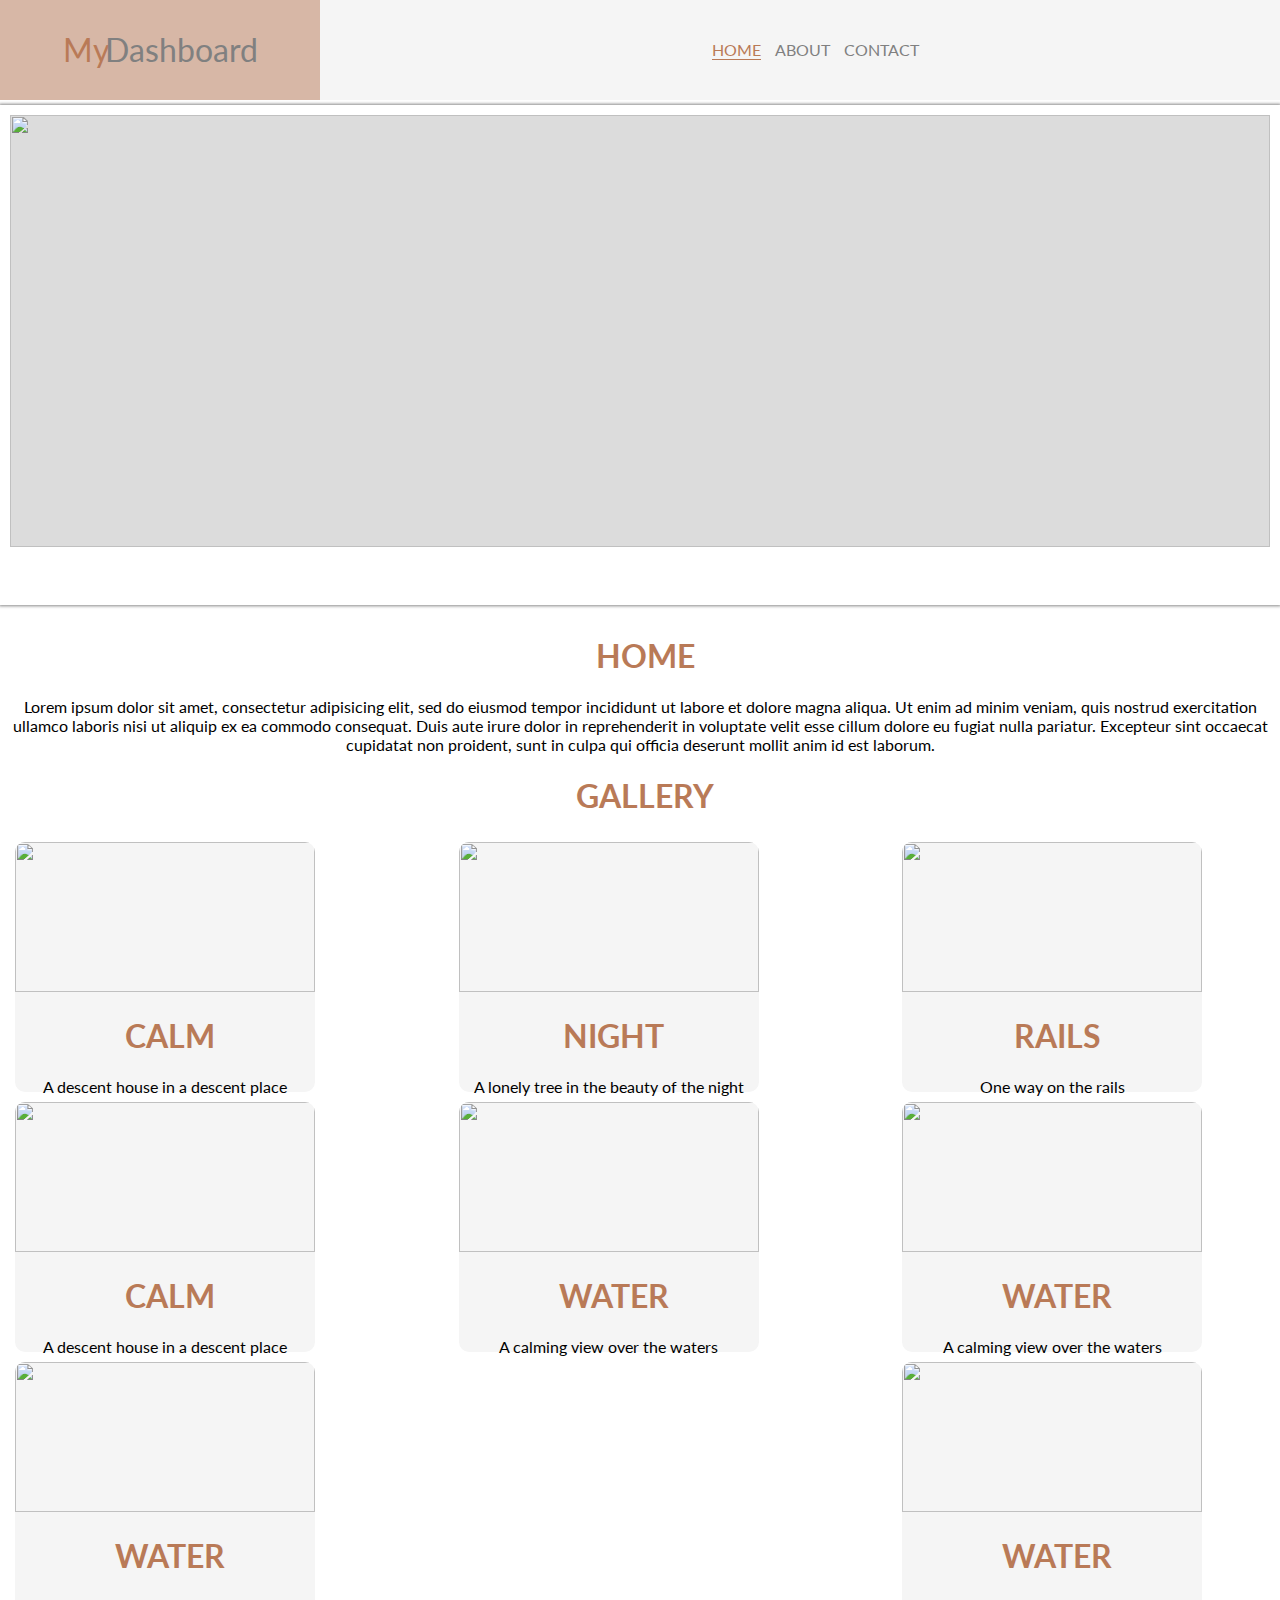
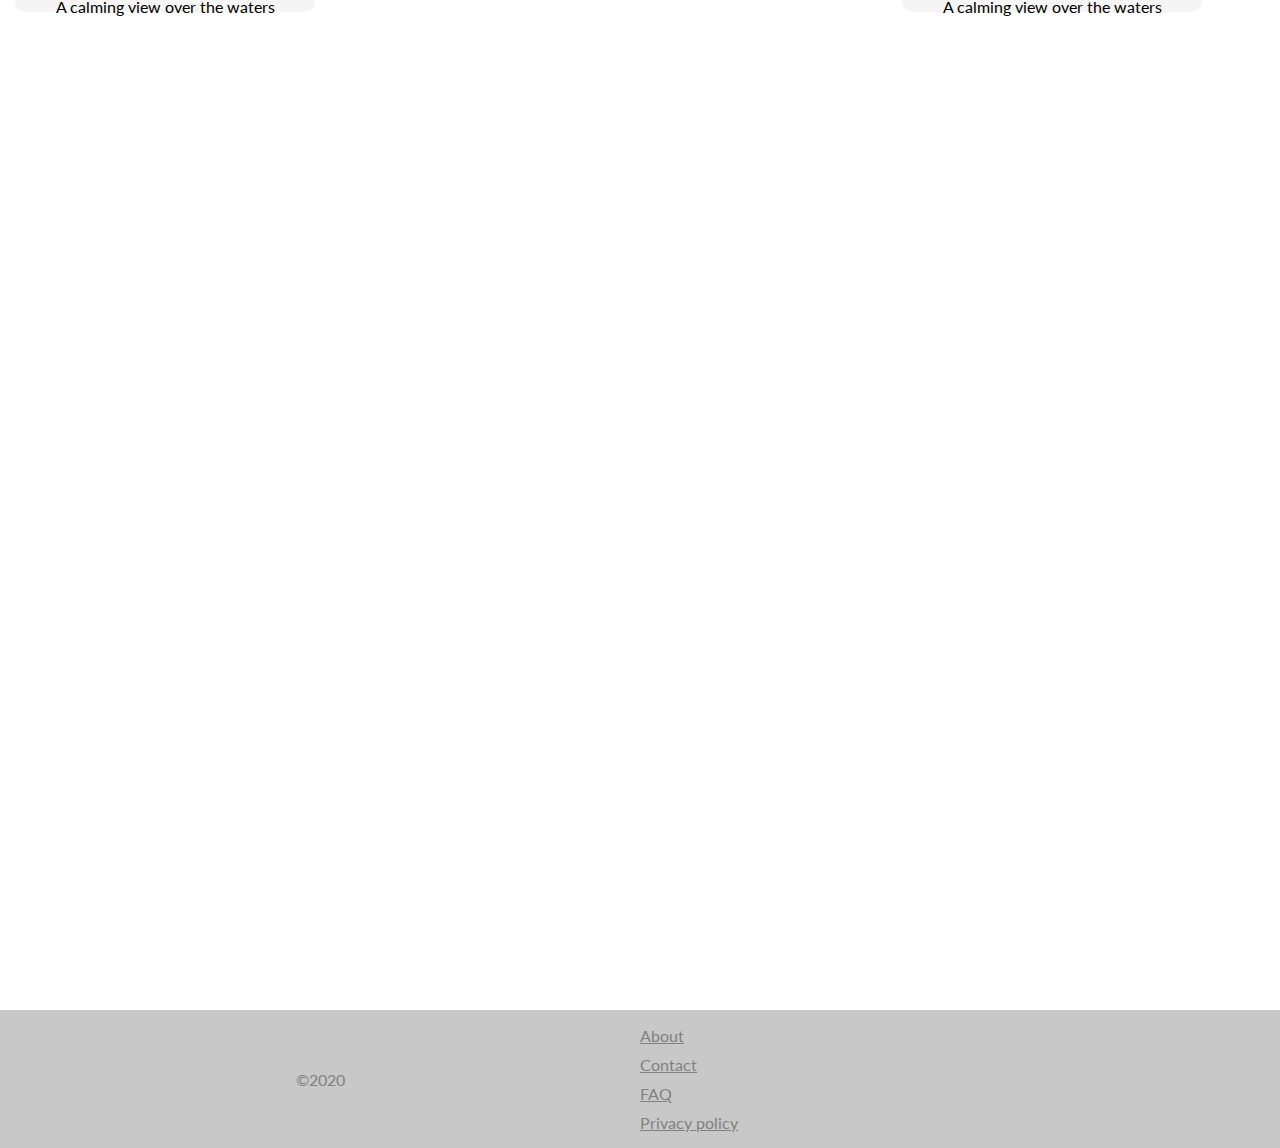
==== index.html @ a333afb9 "Initial commit" ====
<!DOCTYPE html>
<html>
<head>
	<meta charset="utf-8">
	<title>My Dashboard</title>
	<link href="https://fonts.googleapis.com/css?family=Lato&display=swap" rel="stylesheet">
	<link rel="stylesheet" type="text/css" href="css/style.css">
</head>
<body>
	<div class="container">
		<div class="header-wrapper">
			<div class="logo-wrapper">
				<a href="index.html"><span>My</span> Dashboard</a>
			</div>
			<div class="nav-wrapper">
				<ul>
					<li class="active"><a href="index">Home</a></li>
					<li><a href="about.html">About</a></li>
					<li><a href="contact.html">Contact</a></li>
				</ul>
			</div>
		</div>
		<div class="content-wrapper">
			<!-- <div class="sidebar-content">
				<ul>
					<li><a href="#">Option 1</a></li>
					<li><a href="#">Option 2</a></li>
					<li><a href="#">Option 3</a></li>
					<li><a href="#">Option 4</a></li>
				</ul>
			</div> -->
			<div class="carousel">
				<div class="slideshow-wrapper">
					<div class="image-wrapper">
						<img src="images/calm.jpg">
						<p class="caption-wrapper"> Caption N01</p>
					</div>
					<div class="image-wrapper">
						<img src="images/night.jpg">
						<p class="caption-wrapper"> Caption N02</p>
					</div>
					<div class="image-wrapper">
						<img src="images/water.jpg">
						<p class="caption-wrapper"> Caption N03</p>
					</div>
					<div class="image-wrapper">
						<img src="images/rail.jpg">
						<p class="caption-wrapper"> Caption N04</p>
					</div>
				</div>
			</div>
			<div class="main-content">
				<article>
					<h1>HOME</h1>

					<p>Lorem ipsum dolor sit amet, consectetur adipisicing elit, sed do eiusmod
					tempor incididunt ut labore et dolore magna aliqua. Ut enim ad minim veniam,
					quis nostrud exercitation ullamco laboris nisi ut aliquip ex ea commodo
					consequat. Duis aute irure dolor in reprehenderit in voluptate velit esse
					cillum dolore eu fugiat nulla pariatur. Excepteur sint occaecat cupidatat non
					proident, sunt in culpa qui officia deserunt mollit anim id est laborum.</p>
				</article>
				<div class="gallery-wrapper">
					<h1>GALLERY</h1>
					<article class="img-wrapper">
						<section>
							<img src="images/calm.jpg">
							<h1>CALM</h1>
							<p>A descent house in a descent place</p>
						</section>
						<section>
							<img src="images/night.jpg">
							<h1>NIGHT</h1>
							<p>A lonely tree in the beauty of the night</p>
						</section>
						<section>
							<img src="images/rail.jpg">
							<h1>RAILS</h1>
							<p>One way on the rails</p>
						</section>
						<section>
							<img src="images/calm.jpg">
							<h1>CALM</h1>
							<p>A descent house in a descent place</p>
						</section>
						<section>
							<img src="images/water.jpg">
							<h1>WATER</h1>
							<p>A calming view over the waters</p>
						</section>
						<section>
							<img src="images/water.jpg">
							<h1>WATER</h1>
							<p>A calming view over the waters</p>
						</section>
						<section>
							<img src="images/water.jpg">
							<h1>WATER</h1>
							<p>A calming view over the waters</p>
						</section>
						<section>
							<img src="images/water.jpg">
							<h1>WATER</h1>
							<p>A calming view over the waters</p>
						</section>
					</article>
				</div>
			</div>
			<!-- <div class="performance-content">
				<h3>PERFORMANCE</h3>
				<div class="perfo-img-wrapper">
					<img src="images/brook.jpg">
				<p class="text-hover">You need to work hard!!</p>
				</div>
			</div> -->
		</div>
		<div class="footer-wrapper">
			<div class="privacy-wrapper">
				<p>&copy;2020
			</div>
			<div class="links-wrapper">
				<ul>
					<li><a href="about.html">About</a></li>
					<li><a href="contact.html">Contact</a></li>
					<li><a href="#">FAQ</a></li>
					<li><a href="#">Privacy policy</a></li>
				</ul>
			</div>
		</div>
	</div>
</body>
<!-- <script type="text/javascript">
	const contentChanger = document.querySelectorAll('.perfo-img-wrapper');

	contentChanger.forEach(changedItem => {
		changedItem.addEventListener('mouseover', () => {
			changedItem.childNodes[0].classList.add('.img-darken');
		})
	})

	contentChanger.forEach(changedItem => {
		changedItem.addEventListener('mouseout', () => {
			changedItem.childNodes[1].classList.remove('.img-darken');
		})
	})
</script> -->
</html>
---- css/style.css ----
body{
	margin: 0px;
	font-family: "lato", sans-serif;
	background-image: url(../images/rail.jpg);
	background-repeat: no-repeat;
	background-size: cover;
}

.container{
	display: grid;
	grid-template-rows: 100px 2fr 0.1fr;
	grid-gap: 5px;
/*	border: 1px solid white;*/
}

/*Header styles*/

.header-wrapper{
	background-color: rgba(245,245,245,1);
	color: white;
	display: grid;
	grid-template-columns: 1fr 3fr;
	justify-content: space-between;
	align-items: center;
	text-align: center;
/*	border: 1px solid white;*/
}
.header-wrapper .logo-wrapper{
	height: 100%;
	cursor: pointer;
	display: grid;
	transition: 0.5s;
	display: flex;
	flex-direction: column;
	justify-content: center;
	align-items: center;
}
.header-wrapper .logo-wrapper:hover{
	background-color: rgba(185,122,87,0.5);
	color: white;
}
.header-wrapper .logo-wrapper a{
	margin: 0;
	padding-top: 30px;
	color: grey;
	word-spacing: -12px;
	height: 100%;
	width: 100%;
	align-self: center;
	text-decoration: none;
	color: grey;
	font-size: 2em;
}
.header-wrapper .logo-wrapper a span{
	color: rgba(185,122,87,1);
}
/*.header-wrapper ul{

}*/
.header-wrapper ul li{
	display: inline-block;
	list-style: none;
	margin-right: 10px;
	border-bottom: 1px solid transparent;
	transition: 0.5s;
}
.header-wrapper ul li:hover{
	border-bottom: 1px solid rgba(185,122,87,1);
}
.header-wrapper ul li a{
	text-decoration: none;
	text-transform: uppercase;
	color: grey;
}
.header-wrapper ul li a:hover{
	color: rgba(185,122,87,1);
}
.header-wrapper ul li.active{
	color: rgba(185,122,87,1);
	border-bottom: 1px solid rgba(185,122,87,1);
}
.header-wrapper ul li.active a{
	color: rgba(185,122,87,1);
}
/*General Content Styles*/

.content-wrapper{
	color: white;
	display: grid;
	grid-template-columns: 1fr 2fr 1fr;
	grid-template-rows: 1fr 3fr 1fr;
	justify-content: center;
}

/*Sidebar Styles*/

/*.sidebar-content{
	height: 100%;
	grid-row: 1/2;

}
.sidebar-content ul{
	padding: 0px;
	margin: 0px;
	height: 200px;
	width: 100%;
	display: grid;
	grid-template-rows: 1fr 1fr 1fr 1fr;
}
.sidebar-content ul li{
	list-style: none;
	background-color: rgba(185,122,87,1);
	border-bottom: 3px solid rgba(245,245,245,1);
	display: grid;
	align-items: center;
	transition: 0.2s;
}
.sidebar-content ul li:last-child{
}
.sidebar-content ul li:hover{
	border-bottom: 3px solid rgba(142,88,60,1);
	margin-left: 5px;
	box-shadow: 0px 5px 10px 0px black;
}
.sidebar-content ul li a{
	text-decoration: none;
	text-transform: uppercase;
	color: rgba(247,247,247,1);
	height: 100%;
	position: relative;
	top: 1em;
}*/

/*Carousel*/

.carousel{
	width: 100%;
	height: 500px;
	user-select: none;
	box-shadow: 0px 0px 3px 1px #00000078;
	padding: 10px;
	box-sizing: border-box;
	grid-column: 1/4;
	grid-row: 1/2;
	background-color: white;
}
.carousel .slideshow-wrapper{
	width: 100%;
	height: 90%;
	overflow: hidden;
	background-color: gainsboro;
	position: relative;
}
.carousel .slideshow-wrapper .image-wrapper{
	width: 100%;
	height: 100%;
	position: absolute;

}
.carousel .slideshow-wrapper .image-wrapper  img{
	width: 100%;
	height: 100%;
}
.carousel .slideshow-wrapper .image-wrapper .caption-wrapper{
	display: : none;
}
/*Main Content Styles*/

.main-content{
	padding: 10px;
	color: black;
	text-align: center;
	grid-column: 1/4;
	grid-row: 2/4;
	display: grid;
	grid-template-rows: 140px;
	flex-wrap: wrap;
	justify-content: center;
}
.main-content .gallery-wrapper{
	background-color: rgba(255,255,255,0.4);
	border-radius: 10px;
	height: 100%;
}
.main-content h1{
	color: rgba(185,122,87,1);
	margin-left: 10px;
}
.main-content .img-wrapper{
	/*display: grid;
	grid-template-columns: 1fr 1fr 1fr;
	grid-template-rows: 1fr 1fr 1fr;
	grid-gap: 10px;*/
	display: flex;
	flex-direction: row;
	flex-wrap: wrap;
	width: 95%;
	justify-content: space-between;
}
.main-content .img-wrapper section{
	width: 300px;
	height: 250px;
	margin: 5px 5px;
	background-color: rgba(245,245,245,1);
	border-radius: 10px;
	cursor: pointer;
	transition: 0.2s;
}
.main-content .img-wrapper section:hover{
	box-shadow: 0px 0px 4px 0px black;
}
.main-content .img-wrapper img{
	width: 300px;
	height: 150px;
	border-radius: 10px 10px 0px 0px;
}

/*Performance Styles*/

/*.performance-content{
	grid-column: 1/2;
	grid-row: 2/3;
	color: black;
	padding: 10px;
	margin: 0px;
	text-align: center;
}
.perfo-img-wrapper{
	height: 300px;
	width: 100%;
	border: none;
}
.performance-content .perfo-img-wrapper img{
	height: 100%;
	width: 100%;
	cursor: pointer;
}
.performance-content .perfo-img-wrapper p.text-hover{
	margin-top: -4px;
	font-weight: 700;
	color: red;
	height: 100%;
	width: 100%;
	border: 1px solid red;
	background-color: blue;
	transition: 1s;
}
.perfo-img-wrapper:hover p.text-hover{
	margin-top: -150px;
	font-weight: 700;
	color: red;
	z-index: 2;
}
.img-darken{
	transition: 1s;
	filter: brightness(10%);
	margin-top: -100px;
}*/

/*Footer Styles*/

.footer-wrapper{
	background-color: rgba(200,200,200,1);
	color: white;
	display: grid;
	grid-template-columns: 1fr 1fr;
	text-align: center;
	padding: 0px;
/*	border: 1px solid white;*/
}
.footer-wrapper .links-wrapper{
	text-align: left;
}
.footer-wrapper .links-wrapper ul{
	padding: 0px;
}
.footer-wrapper .links-wrapper ul li{
	list-style: none;
	display: block;
	margin-top: 10px;
}
.footer-wrapper .links-wrapper ul li a{
	color: grey;
}
.footer-wrapper .links-wrapper ul li a:hover{
	color: rgba(185,122,87,1);
}
.footer-wrapper .privacy-wrapper{
	color: grey;
	display: grid;
	grid-template-columns: 1fr;
	align-items: center;
}

/*About Page*/

.about-content-wrapper{
	display: grid;
	grid-template-columns: 1fr 1fr;
}
.about-image-wrapper img{
	width: 600px;
	height: 400px;
}

/*Contact Page*/

.contact-content-wrapper{
	display: grid;
	grid-template-columns: 1fr 1fr;
}
.contact-image-wrapper img{
	width: 600px;
	height: 400px;
	border: 2px solid rgba(185,122,87,1);
}
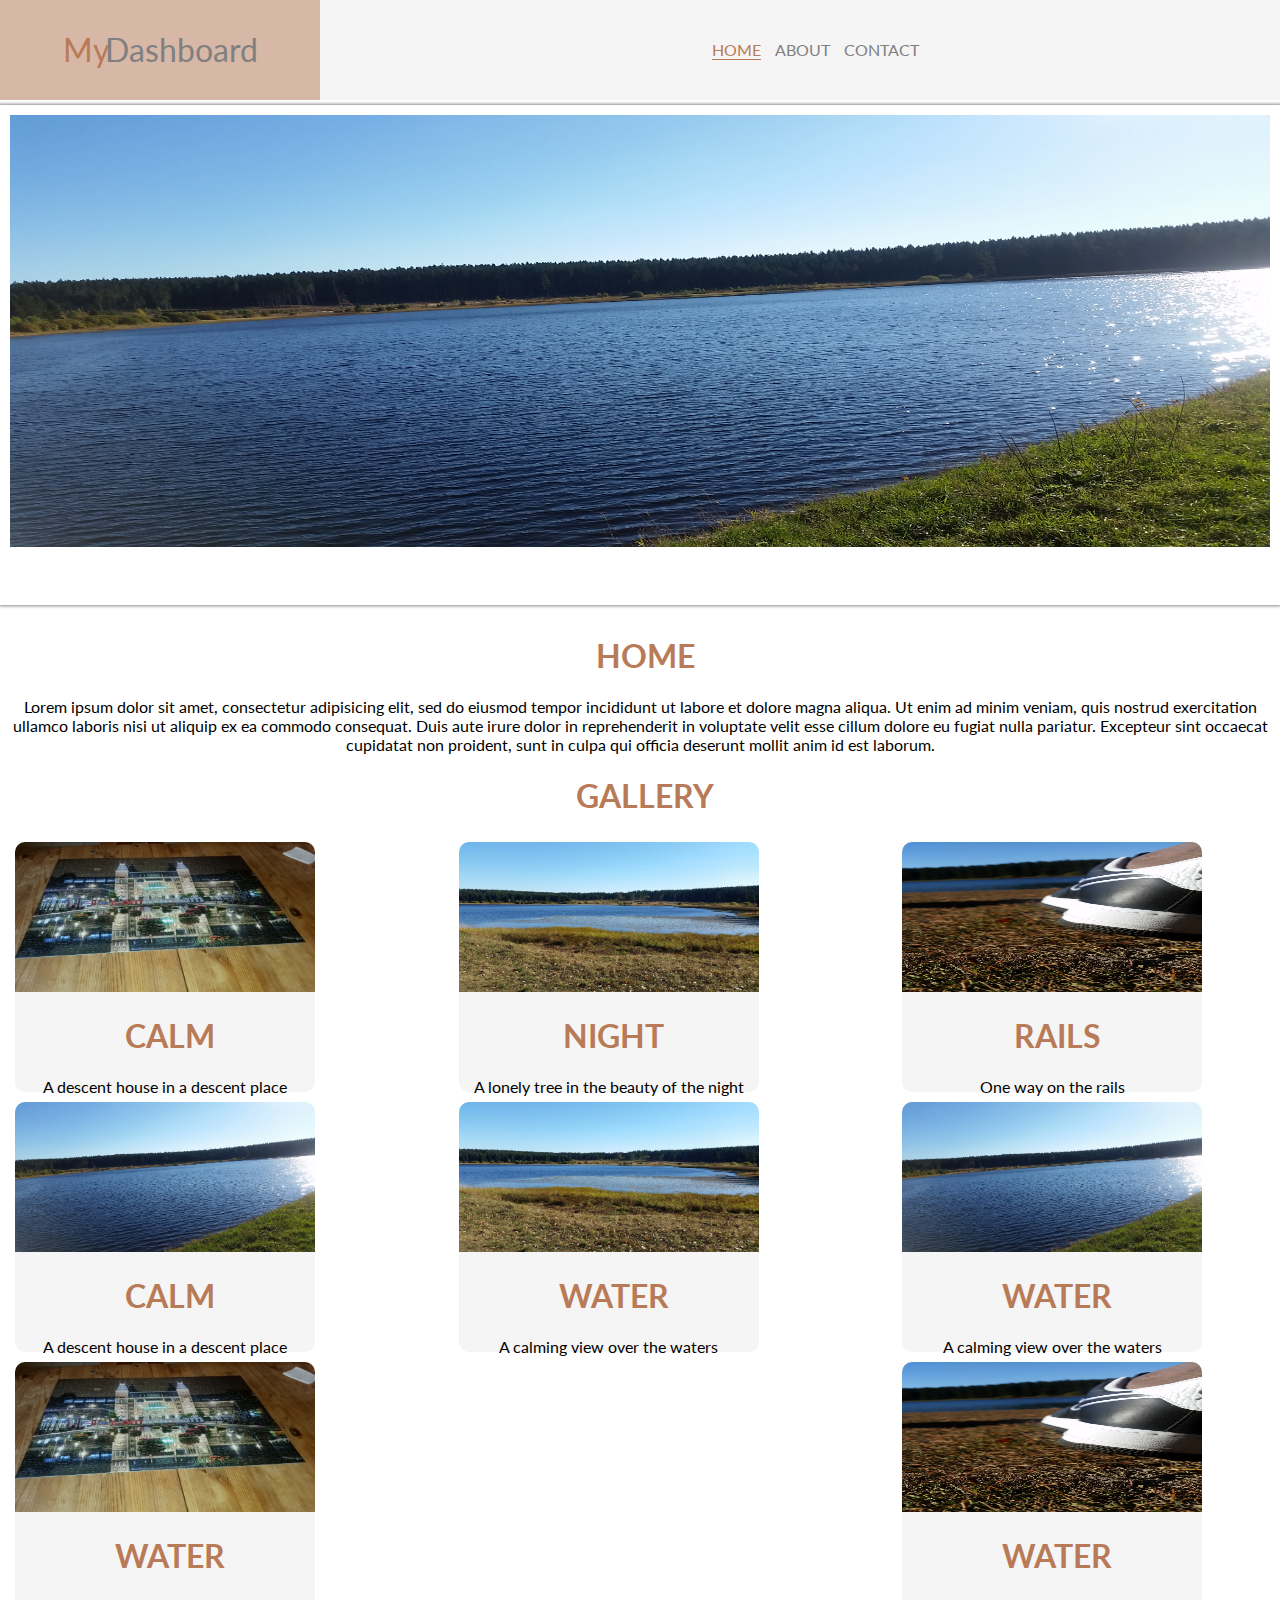
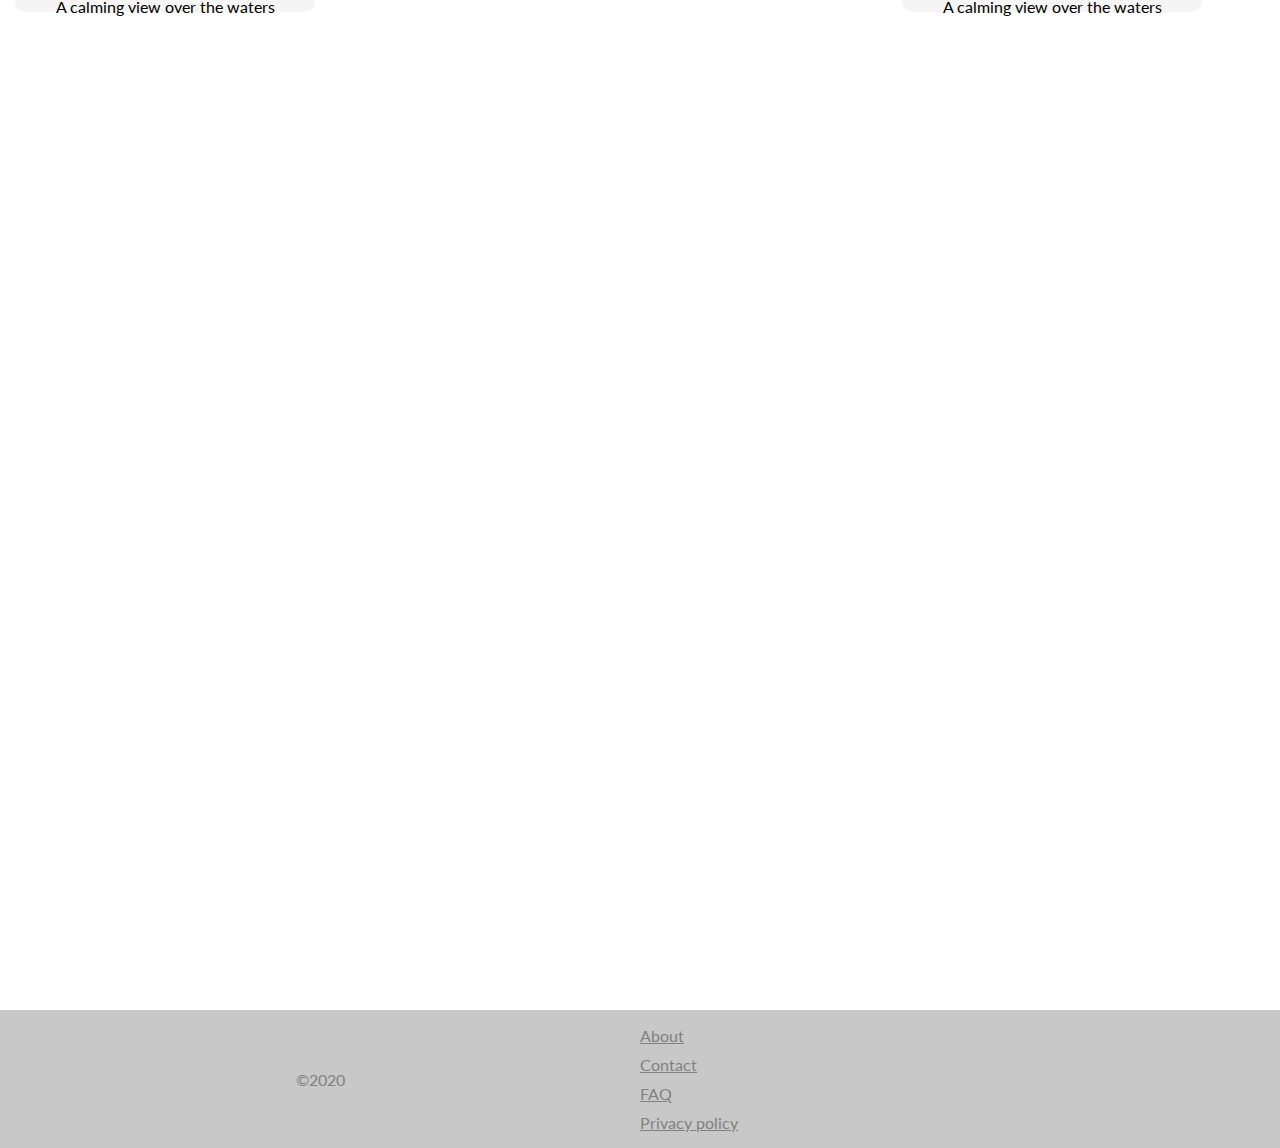
==== commit 893dee6a: "updated changes" ====
--- a/index.html
+++ b/index.html
@@ -32,19 +32,19 @@
 			<div class="carousel">
 				<div class="slideshow-wrapper">
 					<div class="image-wrapper">
-						<img src="images/calm.jpg">
+						<img src="images/img1.jpg">
 						<p class="caption-wrapper"> Caption N01</p>
 					</div>
 					<div class="image-wrapper">
-						<img src="images/night.jpg">
+						<img src="images/img2.jpg">
 						<p class="caption-wrapper"> Caption N02</p>
 					</div>
 					<div class="image-wrapper">
-						<img src="images/water.jpg">
+						<img src="images/img3.jpg">
 						<p class="caption-wrapper"> Caption N03</p>
 					</div>
 					<div class="image-wrapper">
-						<img src="images/rail.jpg">
+						<img src="images/img4.jpg">
 						<p class="caption-wrapper"> Caption N04</p>
 					</div>
 				</div>
@@ -64,42 +64,42 @@
 					<h1>GALLERY</h1>
 					<article class="img-wrapper">
 						<section>
-							<img src="images/calm.jpg">
+							<img src="images/img1.jpg">
 							<h1>CALM</h1>
 							<p>A descent house in a descent place</p>
 						</section>
 						<section>
-							<img src="images/night.jpg">
+							<img src="images/img2.jpg">
 							<h1>NIGHT</h1>
 							<p>A lonely tree in the beauty of the night</p>
 						</section>
 						<section>
-							<img src="images/rail.jpg">
+							<img src="images/img3.jpg">
 							<h1>RAILS</h1>
 							<p>One way on the rails</p>
 						</section>
 						<section>
-							<img src="images/calm.jpg">
+							<img src="images/img4.jpg">
 							<h1>CALM</h1>
 							<p>A descent house in a descent place</p>
 						</section>
 						<section>
-							<img src="images/water.jpg">
+							<img src="images/img2.jpg">
 							<h1>WATER</h1>
 							<p>A calming view over the waters</p>
 						</section>
 						<section>
-							<img src="images/water.jpg">
+							<img src="images/img4.jpg">
 							<h1>WATER</h1>
 							<p>A calming view over the waters</p>
 						</section>
 						<section>
-							<img src="images/water.jpg">
+							<img src="images/img1.jpg">
 							<h1>WATER</h1>
 							<p>A calming view over the waters</p>
 						</section>
 						<section>
-							<img src="images/water.jpg">
+							<img src="images/img3.jpg">
 							<h1>WATER</h1>
 							<p>A calming view over the waters</p>
 						</section>
